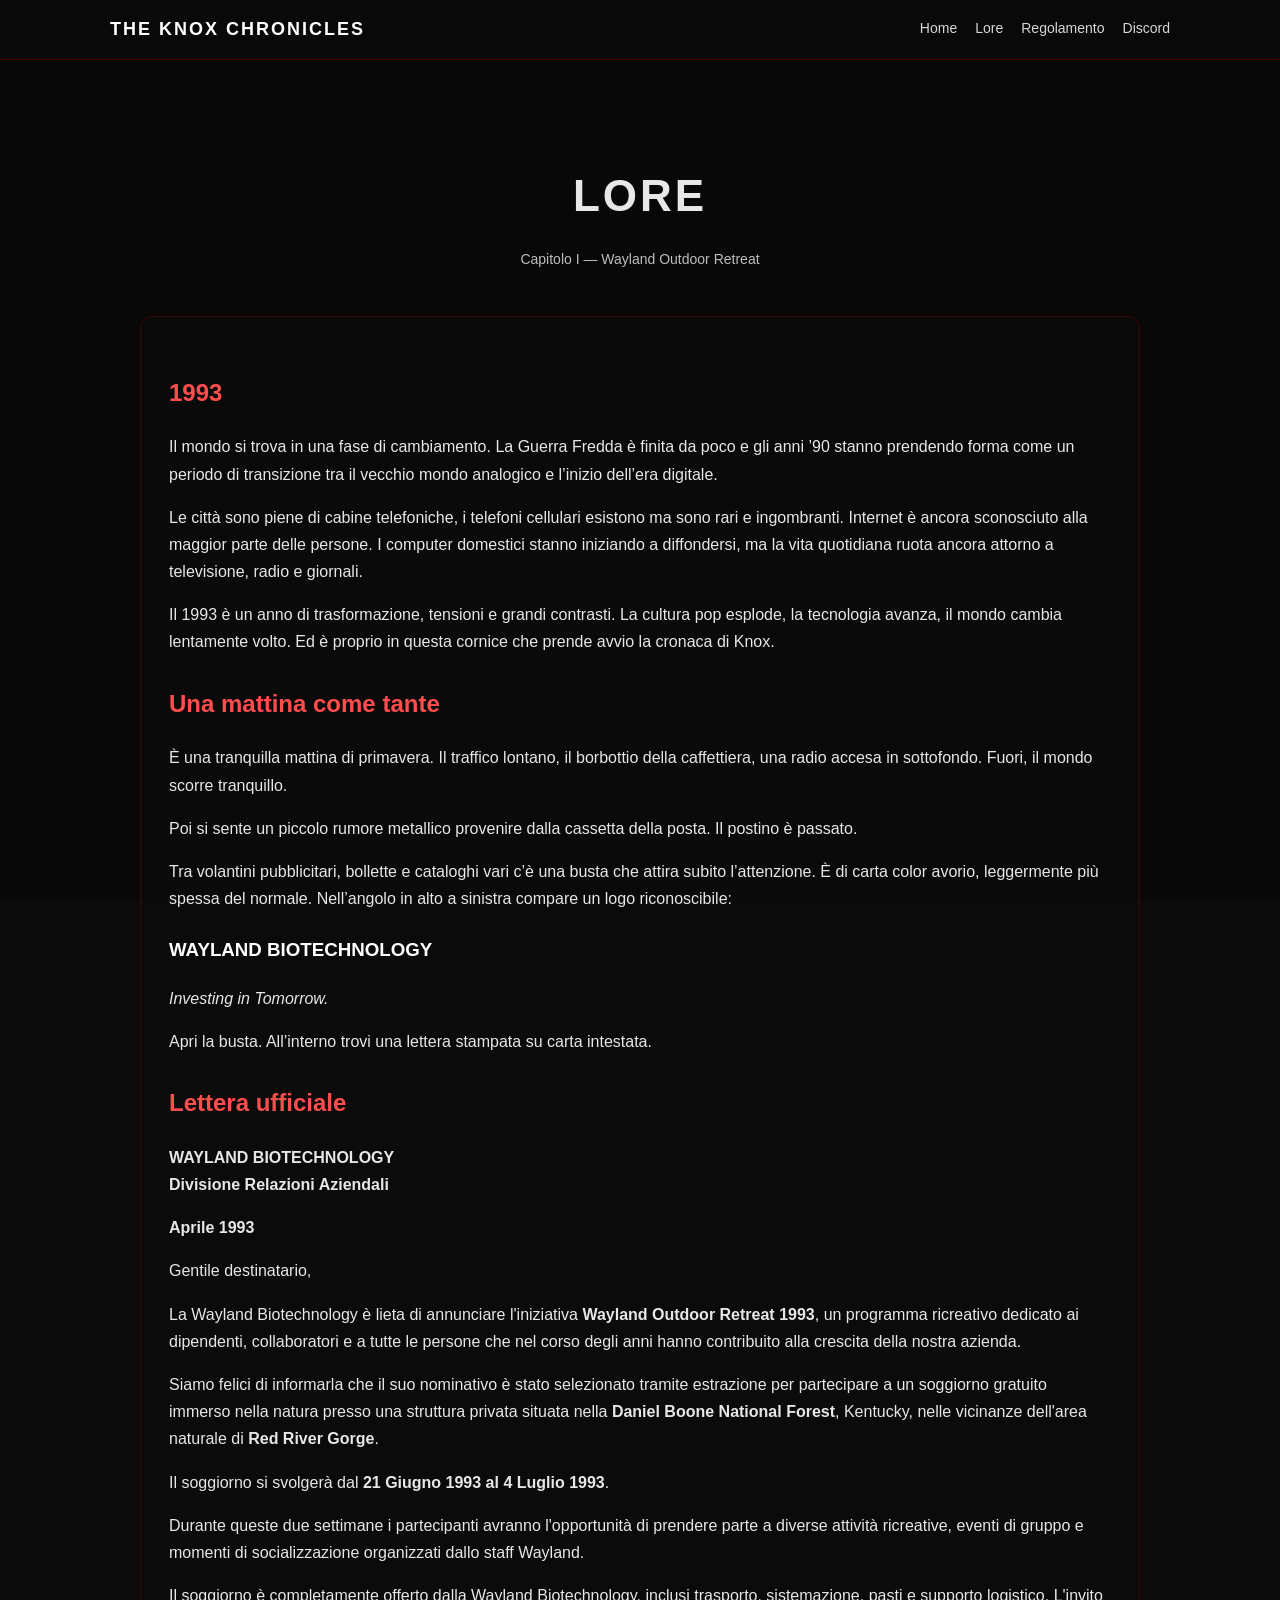
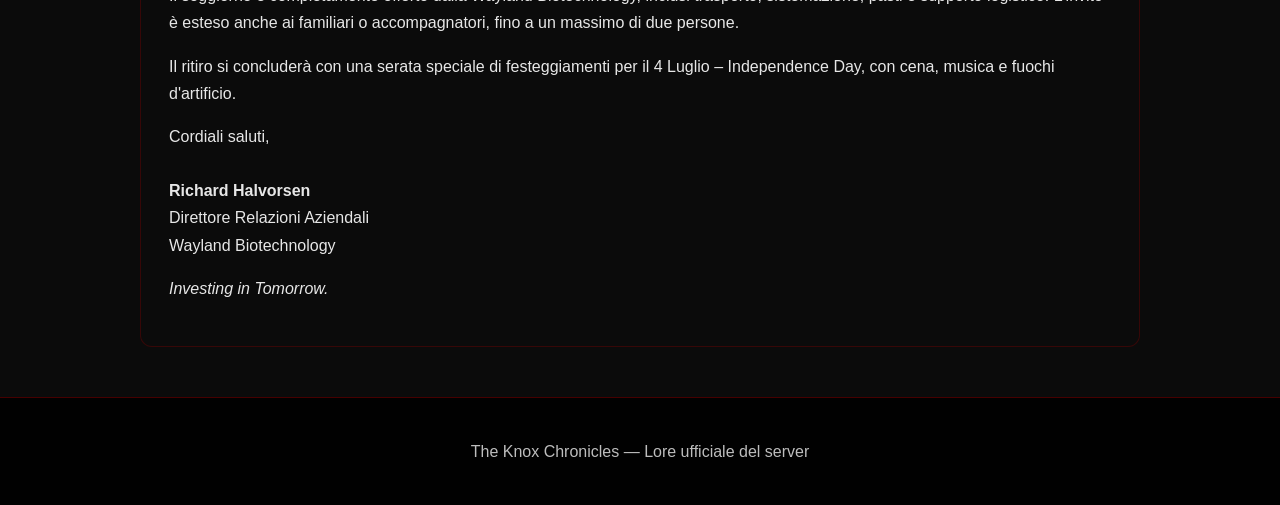
==== lore.html @ a33bfe3c "Create lore.html" ====
<!DOCTYPE html>
<html lang="it">
<head>
  <meta charset="UTF-8">
  <meta name="viewport" content="width=device-width, initial-scale=1.0">
  <title>Lore | The Knox Chronicles</title>
  <link rel="stylesheet" href="style.css">
</head>
<body>
  <nav class="navbar">
    <div class="nav-container">
      <div class="brand">THE KNOX CHRONICLES</div>
      <div class="nav-links">
        <a href="index.html">Home</a>
        <a href="lore.html">Lore</a>
        <a href="regolamento.html">Regolamento</a>
        <a href="https://discord.gg/CyHWagcdwy" target="_blank">Discord</a>
      </div>
    </div>
  </nav>

  <header class="page-header">
    <h1>Lore</h1>
    <p class="small">Capitolo I — Wayland Outdoor Retreat</p>
  </header>

  <main class="content-panel">
    <h2>1993</h2>
    <p>
      Il mondo si trova in una fase di cambiamento. La Guerra Fredda è finita da poco e gli anni ’90
      stanno prendendo forma come un periodo di transizione tra il vecchio mondo analogico e l’inizio
      dell’era digitale.
    </p>
    <p>
      Le città sono piene di cabine telefoniche, i telefoni cellulari esistono ma sono rari e ingombranti.
      Internet è ancora sconosciuto alla maggior parte delle persone. I computer domestici stanno iniziando
      a diffondersi, ma la vita quotidiana ruota ancora attorno a televisione, radio e giornali.
    </p>
    <p>
      Il 1993 è un anno di trasformazione, tensioni e grandi contrasti. La cultura pop esplode, la tecnologia
      avanza, il mondo cambia lentamente volto. Ed è proprio in questa cornice che prende avvio la cronaca di Knox.
    </p>

    <h2>Una mattina come tante</h2>
    <p>
      È una tranquilla mattina di primavera. Il traffico lontano, il borbottio della caffettiera,
      una radio accesa in sottofondo. Fuori, il mondo scorre tranquillo.
    </p>
    <p>
      Poi si sente un piccolo rumore metallico provenire dalla cassetta della posta.
      Il postino è passato.
    </p>
    <p>
      Tra volantini pubblicitari, bollette e cataloghi vari c’è una busta che attira subito l’attenzione.
      È di carta color avorio, leggermente più spessa del normale. Nell’angolo in alto a sinistra compare
      un logo riconoscibile:
    </p>

    <h3>WAYLAND BIOTECHNOLOGY</h3>
    <p><em>Investing in Tomorrow.</em></p>

    <p>
      Apri la busta. All’interno trovi una lettera stampata su carta intestata.
    </p>

    <h2>Lettera ufficiale</h2>
    <p><strong>WAYLAND BIOTECHNOLOGY<br>Divisione Relazioni Aziendali</strong></p>
    <p><strong>Aprile 1993</strong></p>

    <p>
      Gentile destinatario,
    </p>
    <p>
      La Wayland Biotechnology è lieta di annunciare l'iniziativa <strong>Wayland Outdoor Retreat 1993</strong>,
      un programma ricreativo dedicato ai dipendenti, collaboratori e a tutte le persone che nel corso degli anni
      hanno contribuito alla crescita della nostra azienda.
    </p>
    <p>
      Siamo felici di informarla che il suo nominativo è stato selezionato tramite estrazione per partecipare
      a un soggiorno gratuito immerso nella natura presso una struttura privata situata nella
      <strong>Daniel Boone National Forest</strong>, Kentucky, nelle vicinanze dell'area naturale di
      <strong>Red River Gorge</strong>.
    </p>
    <p>
      Il soggiorno si svolgerà dal <strong>21 Giugno 1993 al 4 Luglio 1993</strong>.
    </p>
    <p>
      Durante queste due settimane i partecipanti avranno l'opportunità di prendere parte a diverse attività ricreative,
      eventi di gruppo e momenti di socializzazione organizzati dallo staff Wayland.
    </p>
    <p>
      Il soggiorno è completamente offerto dalla Wayland Biotechnology, inclusi trasporto, sistemazione, pasti
      e supporto logistico. L'invito è esteso anche ai familiari o accompagnatori, fino a un massimo di due persone.
    </p>
    <p>
      Il ritiro si concluderà con una serata speciale di festeggiamenti per il 4 Luglio – Independence Day,
      con cena, musica e fuochi d'artificio.
    </p>
    <p>
      Cordiali saluti,
      <br><br>
      <strong>Richard Halvorsen</strong><br>
      Direttore Relazioni Aziendali<br>
      Wayland Biotechnology
    </p>
    <p><em>Investing in Tomorrow.</em></p>
  </main>

  <footer class="footer">
    <p>The Knox Chronicles — Lore ufficiale del server</p>
  </footer>
</body>
</html>
---- style.css ----
* {
  box-sizing: border-box;
}

html {
  scroll-behavior: smooth;
}

body {
  margin: 0;
  font-family: Arial, sans-serif;
  background: #0b0b0b;
  color: #e7e7e7;
  line-height: 1.7;
  background-image:
    linear-gradient(rgba(8, 8, 8, 0.92), rgba(8, 8, 8, 0.96)),
    url("https://images.unsplash.com/photo-1500530855697-b586d89ba3ee?auto=format&fit=crop&w=1600&q=80");
  background-size: cover;
  background-position: center;
  background-attachment: fixed;
}

a {
  color: inherit;
  text-decoration: none;
}

.navbar {
  position: sticky;
  top: 0;
  z-index: 1000;
  background: rgba(10, 10, 10, 0.92);
  backdrop-filter: blur(6px);
  border-bottom: 1px solid rgba(139, 0, 0, 0.5);
}

.nav-container {
  max-width: 1100px;
  margin: 0 auto;
  padding: 14px 20px;
  display: flex;
  justify-content: space-between;
  align-items: center;
}

.brand {
  font-size: 18px;
  font-weight: bold;
  letter-spacing: 2px;
  color: #ffffff;
}

.nav-links {
  display: flex;
  gap: 18px;
  flex-wrap: wrap;
}

.nav-links a {
  color: #d7d7d7;
  font-size: 14px;
  transition: 0.2s ease;
}

.nav-links a:hover {
  color: #ff4d4d;
}

.hero {
  min-height: 78vh;
  display: flex;
  align-items: center;
  justify-content: center;
  text-align: center;
  padding: 80px 20px;
}

.hero-content {
  max-width: 900px;
  background: rgba(0, 0, 0, 0.45);
  border: 1px solid rgba(139, 0, 0, 0.35);
  padding: 40px 24px;
  border-radius: 12px;
  box-shadow: 0 0 30px rgba(0,0,0,0.45);
}

.hero h1 {
  margin: 0 0 10px;
  font-size: 56px;
  letter-spacing: 4px;
  text-transform: uppercase;
}

.subtitle {
  color: #cfcfcf;
  font-size: 20px;
  margin-bottom: 20px;
}

.lead {
  color: #dddddd;
  max-width: 760px;
  margin: 0 auto 24px;
}

.hero-buttons {
  display: flex;
  justify-content: center;
  gap: 14px;
  flex-wrap: wrap;
  margin-top: 20px;
}

.btn {
  display: inline-block;
  padding: 12px 20px;
  border-radius: 6px;
  font-weight: bold;
  transition: 0.2s ease;
}

.btn-primary {
  background: #8b0000;
  color: #fff;
}

.btn-primary:hover {
  background: #a30000;
}

.btn-secondary {
  background: transparent;
  color: #fff;
  border: 1px solid #666;
}

.btn-secondary:hover {
  border-color: #ff4d4d;
  color: #ff4d4d;
}

.container {
  max-width: 1100px;
  margin: 0 auto;
  padding: 50px 20px;
}

.grid {
  display: grid;
  grid-template-columns: repeat(auto-fit, minmax(240px, 1fr));
  gap: 18px;
}

.card {
  background: rgba(15, 15, 15, 0.88);
  border: 1px solid rgba(255, 255, 255, 0.06);
  border-left: 3px solid #8b0000;
  border-radius: 10px;
  padding: 22px;
  box-shadow: 0 8px 24px rgba(0,0,0,0.25);
}

.card h3 {
  margin-top: 0;
  color: #ffffff;
}

.section {
  margin-top: 10px;
}

.section-title {
  font-size: 30px;
  color: #ff4d4d;
  margin-bottom: 18px;
  text-transform: uppercase;
  letter-spacing: 1px;
}

.section-text {
  color: #d8d8d8;
}

.page-header {
  padding: 70px 20px 30px;
  text-align: center;
}

.page-header h1 {
  font-size: 44px;
  margin-bottom: 10px;
  letter-spacing: 3px;
  text-transform: uppercase;
}

.content-panel {
  max-width: 1000px;
  margin: 0 auto 50px;
  padding: 28px;
  background: rgba(12, 12, 12, 0.9);
  border: 1px solid rgba(139, 0, 0, 0.35);
  border-radius: 12px;
}

.content-panel h2 {
  color: #ff4d4d;
  margin-top: 28px;
}

.content-panel h3 {
  color: #ffffff;
  margin-top: 22px;
}

.rule {
  margin-bottom: 18px;
  padding-left: 14px;
  border-left: 2px solid #8b0000;
}

.footer {
  text-align: center;
  padding: 24px 20px;
  background: rgba(0,0,0,0.9);
  border-top: 1px solid rgba(139, 0, 0, 0.5);
  color: #bdbdbd;
  margin-top: 40px;
}

.small {
  font-size: 14px;
  color: #bdbdbd;
}

@media (max-width: 700px) {
  .hero h1 {
    font-size: 34px;
  }

  .subtitle {
    font-size: 17px;
  }

  .nav-container {
    flex-direction: column;
    gap: 10px;
  }
}
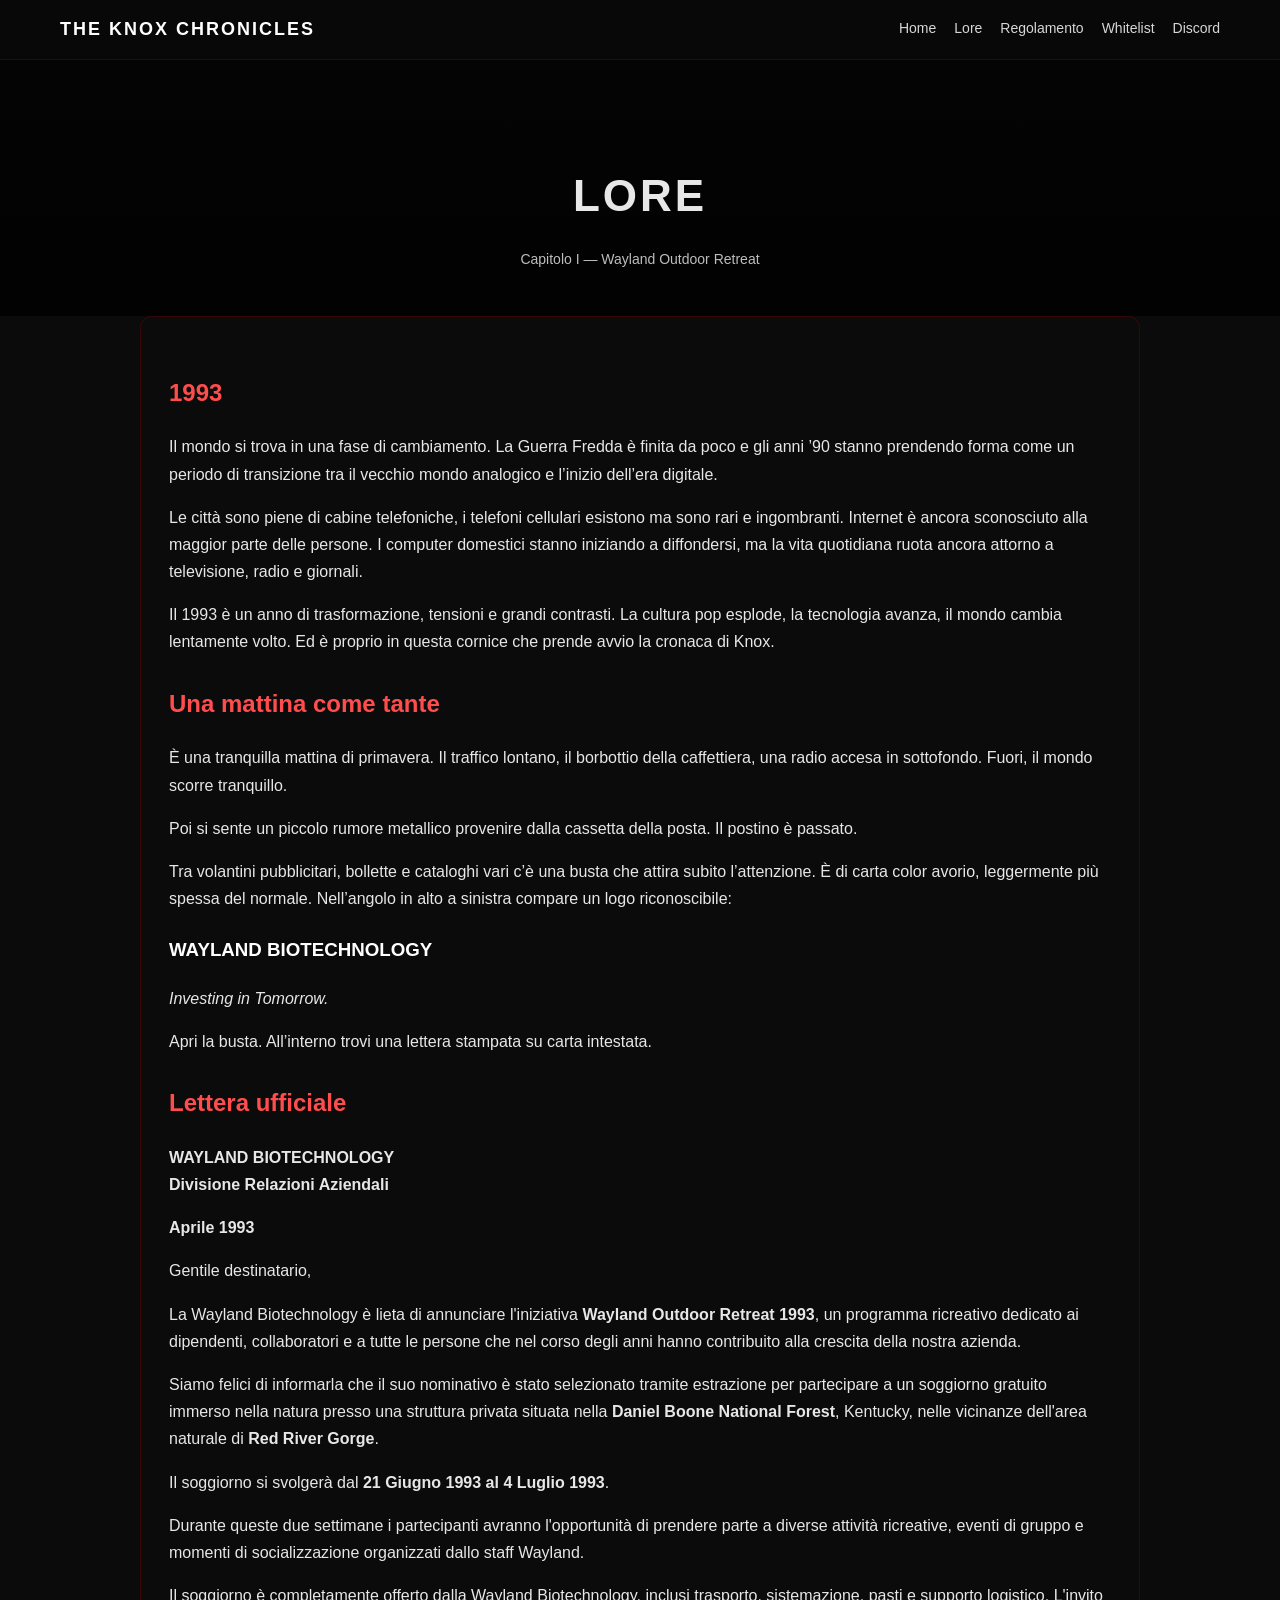
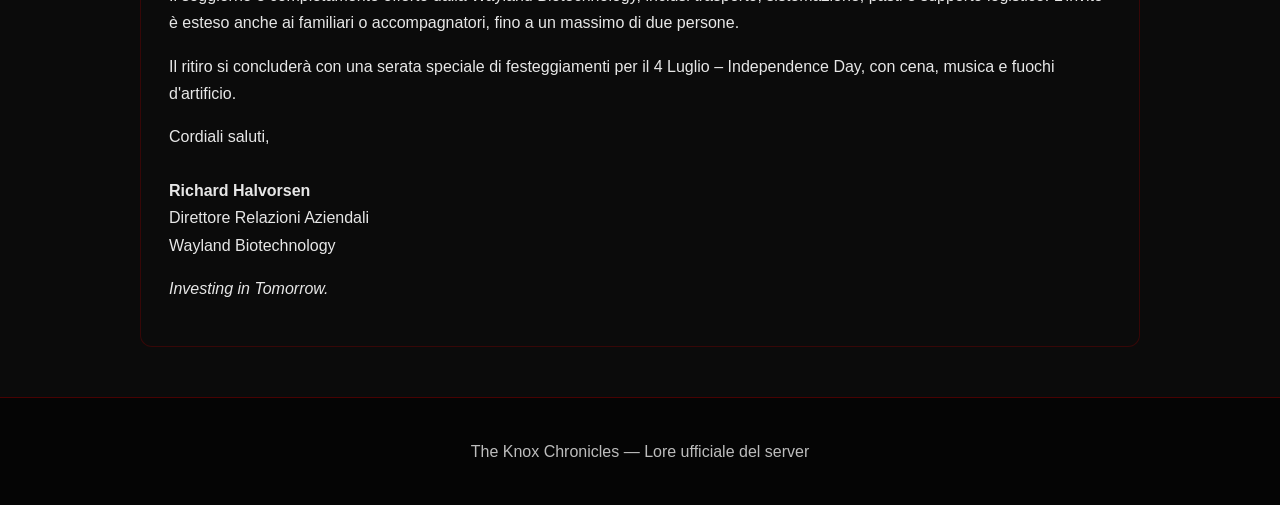
==== commit 9fd91de3: "Update lore.html" ====
--- a/lore.html
+++ b/lore.html
@@ -12,9 +12,10 @@
       <div class="brand">THE KNOX CHRONICLES</div>
       <div class="nav-links">
         <a href="index.html">Home</a>
-        <a href="lore.html">Lore</a>
-        <a href="regolamento.html">Regolamento</a>
-        <a href="https://discord.gg/CyHWagcdwy" target="_blank">Discord</a>
+<a href="lore.html">Lore</a>
+<a href="regolamento.html">Regolamento</a>
+<a href="whitelist.html">Whitelist</a>
+<a href="https://discord.gg/CyHWagcdwy" target="_blank">Discord</a>
       </div>
     </div>
   </nav>
--- a/style.css
+++ b/style.css
@@ -12,12 +12,6 @@
   background: #0b0b0b;
   color: #e7e7e7;
   line-height: 1.7;
-  background-image:
-    linear-gradient(rgba(8, 8, 8, 0.92), rgba(8, 8, 8, 0.96)),
-    url("https://images.unsplash.com/photo-1500530855697-b586d89ba3ee?auto=format&fit=crop&w=1600&q=80");
-  background-size: cover;
-  background-position: center;
-  background-attachment: fixed;
 }
 
 a {
@@ -29,13 +23,13 @@
   position: sticky;
   top: 0;
   z-index: 1000;
-  background: rgba(10, 10, 10, 0.92);
+  background: rgba(8, 8, 8, 0.9);
   backdrop-filter: blur(6px);
-  border-bottom: 1px solid rgba(139, 0, 0, 0.5);
+  border-bottom: 1px solid rgba(139, 0, 0, 0.4);
 }
 
 .nav-container {
-  max-width: 1100px;
+  max-width: 1200px;
   margin: 0 auto;
   padding: 14px 20px;
   display: flex;
@@ -47,7 +41,7 @@
   font-size: 18px;
   font-weight: bold;
   letter-spacing: 2px;
-  color: #ffffff;
+  color: #fff;
 }
 
 .nav-links {
@@ -63,44 +57,85 @@
 }
 
 .nav-links a:hover {
-  color: #ff4d4d;
+  color: #ff5c5c;
 }
 
 .hero {
-  min-height: 78vh;
+  position: relative;
+  min-height: 100vh;
   display: flex;
   align-items: center;
   justify-content: center;
+  padding: 80px 20px;
   text-align: center;
-  padding: 80px 20px;
+  overflow: hidden;
+}
+
+.hero-poster {
+  background-image: url("image.png");
+  background-size: cover;
+  background-position: center;
+  background-repeat: no-repeat;
+}
+
+.hero-overlay {
+  position: absolute;
+  inset: 0;
+  background:
+    linear-gradient(rgba(0, 0, 0, 0.35), rgba(0, 0, 0, 0.82)),
+    linear-gradient(to top, rgba(0, 0, 0, 0.95), rgba(0, 0, 0, 0.15));
+  z-index: 1;
 }
 
 .hero-content {
   max-width: 900px;
+  padding: 30px;
+  border-radius: 14px;
   background: rgba(0, 0, 0, 0.45);
-  border: 1px solid rgba(139, 0, 0, 0.35);
+  border: 1px solid rgba(255, 255, 255, 0.08);
+  box-shadow: 0 10px 30px rgba(0,0,0,0.45);
+}
+
+.poster-content {
+  position: relative;
+  z-index: 2;
+  max-width: 900px;
   padding: 40px 24px;
-  border-radius: 12px;
-  box-shadow: 0 0 30px rgba(0,0,0,0.45);
+  border-radius: 14px;
+  background: rgba(0, 0, 0, 0.35);
+  border: 1px solid rgba(255, 255, 255, 0.08);
+  box-shadow: 0 10px 30px rgba(0,0,0,0.45);
+}
+
+.hero-kicker {
+  color: #ff6a6a;
+  text-transform: uppercase;
+  letter-spacing: 3px;
+  font-size: 13px;
+  margin-bottom: 10px;
 }
 
 .hero h1 {
-  margin: 0 0 10px;
-  font-size: 56px;
+  margin: 0;
+  font-size: 72px;
+  line-height: 1;
+  text-transform: uppercase;
   letter-spacing: 4px;
-  text-transform: uppercase;
+  color: #ffffff;
+  text-shadow: 0 4px 18px rgba(0,0,0,0.7);
 }
 
 .subtitle {
-  color: #cfcfcf;
-  font-size: 20px;
-  margin-bottom: 20px;
+  margin-top: 18px;
+  font-size: 22px;
+  color: #d9d9d9;
 }
 
 .lead {
-  color: #dddddd;
   max-width: 760px;
-  margin: 0 auto 24px;
+  margin: 24px auto 0;
+  color: #ececec;
+  font-size: 17px;
 }
 
 .hero-buttons {
@@ -108,7 +143,7 @@
   justify-content: center;
   gap: 14px;
   flex-wrap: wrap;
-  margin-top: 20px;
+  margin-top: 28px;
 }
 
 .btn {
@@ -129,20 +164,33 @@
 }
 
 .btn-secondary {
-  background: transparent;
-  color: #fff;
-  border: 1px solid #666;
+  border: 1px solid #888;
+  color: #fff;
+  background: rgba(255,255,255,0.02);
 }
 
 .btn-secondary:hover {
-  border-color: #ff4d4d;
-  color: #ff4d4d;
+  border-color: #ff5c5c;
+  color: #ff5c5c;
 }
 
 .container {
   max-width: 1100px;
   margin: 0 auto;
-  padding: 50px 20px;
+  padding: 60px 20px;
+}
+
+.section-title {
+  font-size: 30px;
+  color: #ff4d4d;
+  margin-bottom: 18px;
+  text-transform: uppercase;
+  letter-spacing: 1px;
+}
+
+.section-intro {
+  color: #d5d5d5;
+  margin-bottom: 24px;
 }
 
 .grid {
@@ -152,38 +200,31 @@
 }
 
 .card {
-  background: rgba(15, 15, 15, 0.88);
-  border: 1px solid rgba(255, 255, 255, 0.06);
+  background: #111111;
+  border: 1px solid rgba(255,255,255,0.06);
   border-left: 3px solid #8b0000;
   border-radius: 10px;
   padding: 22px;
-  box-shadow: 0 8px 24px rgba(0,0,0,0.25);
+  box-shadow: 0 8px 24px rgba(0,0,0,0.22);
 }
 
 .card h3 {
   margin-top: 0;
-  color: #ffffff;
-}
-
-.section {
-  margin-top: 10px;
-}
-
-.section-title {
-  font-size: 30px;
-  color: #ff4d4d;
-  margin-bottom: 18px;
-  text-transform: uppercase;
-  letter-spacing: 1px;
-}
-
-.section-text {
-  color: #d8d8d8;
+  color: #fff;
+}
+
+.cta-panel {
+  margin-top: 32px;
+  background: linear-gradient(180deg, #121212, #0b0b0b);
+  border: 1px solid rgba(139,0,0,0.35);
+  border-radius: 12px;
+  padding: 26px;
 }
 
 .page-header {
   padding: 70px 20px 30px;
   text-align: center;
+  background: linear-gradient(rgba(0,0,0,0.65), rgba(0,0,0,0.85));
 }
 
 .page-header h1 {
@@ -193,11 +234,16 @@
   text-transform: uppercase;
 }
 
+.small {
+  font-size: 14px;
+  color: #bdbdbd;
+}
+
 .content-panel {
   max-width: 1000px;
   margin: 0 auto 50px;
   padding: 28px;
-  background: rgba(12, 12, 12, 0.9);
+  background: rgba(12, 12, 12, 0.95);
   border: 1px solid rgba(139, 0, 0, 0.35);
   border-radius: 12px;
 }
@@ -221,24 +267,23 @@
 .footer {
   text-align: center;
   padding: 24px 20px;
-  background: rgba(0,0,0,0.9);
+  background: #050505;
   border-top: 1px solid rgba(139, 0, 0, 0.5);
   color: #bdbdbd;
-  margin-top: 40px;
-}
-
-.small {
-  font-size: 14px;
-  color: #bdbdbd;
-}
-
-@media (max-width: 700px) {
+}
+
+@media (max-width: 768px) {
   .hero h1 {
-    font-size: 34px;
+    font-size: 40px;
+    letter-spacing: 2px;
   }
 
   .subtitle {
-    font-size: 17px;
+    font-size: 18px;
+  }
+
+  .lead {
+    font-size: 16px;
   }
 
   .nav-container {
